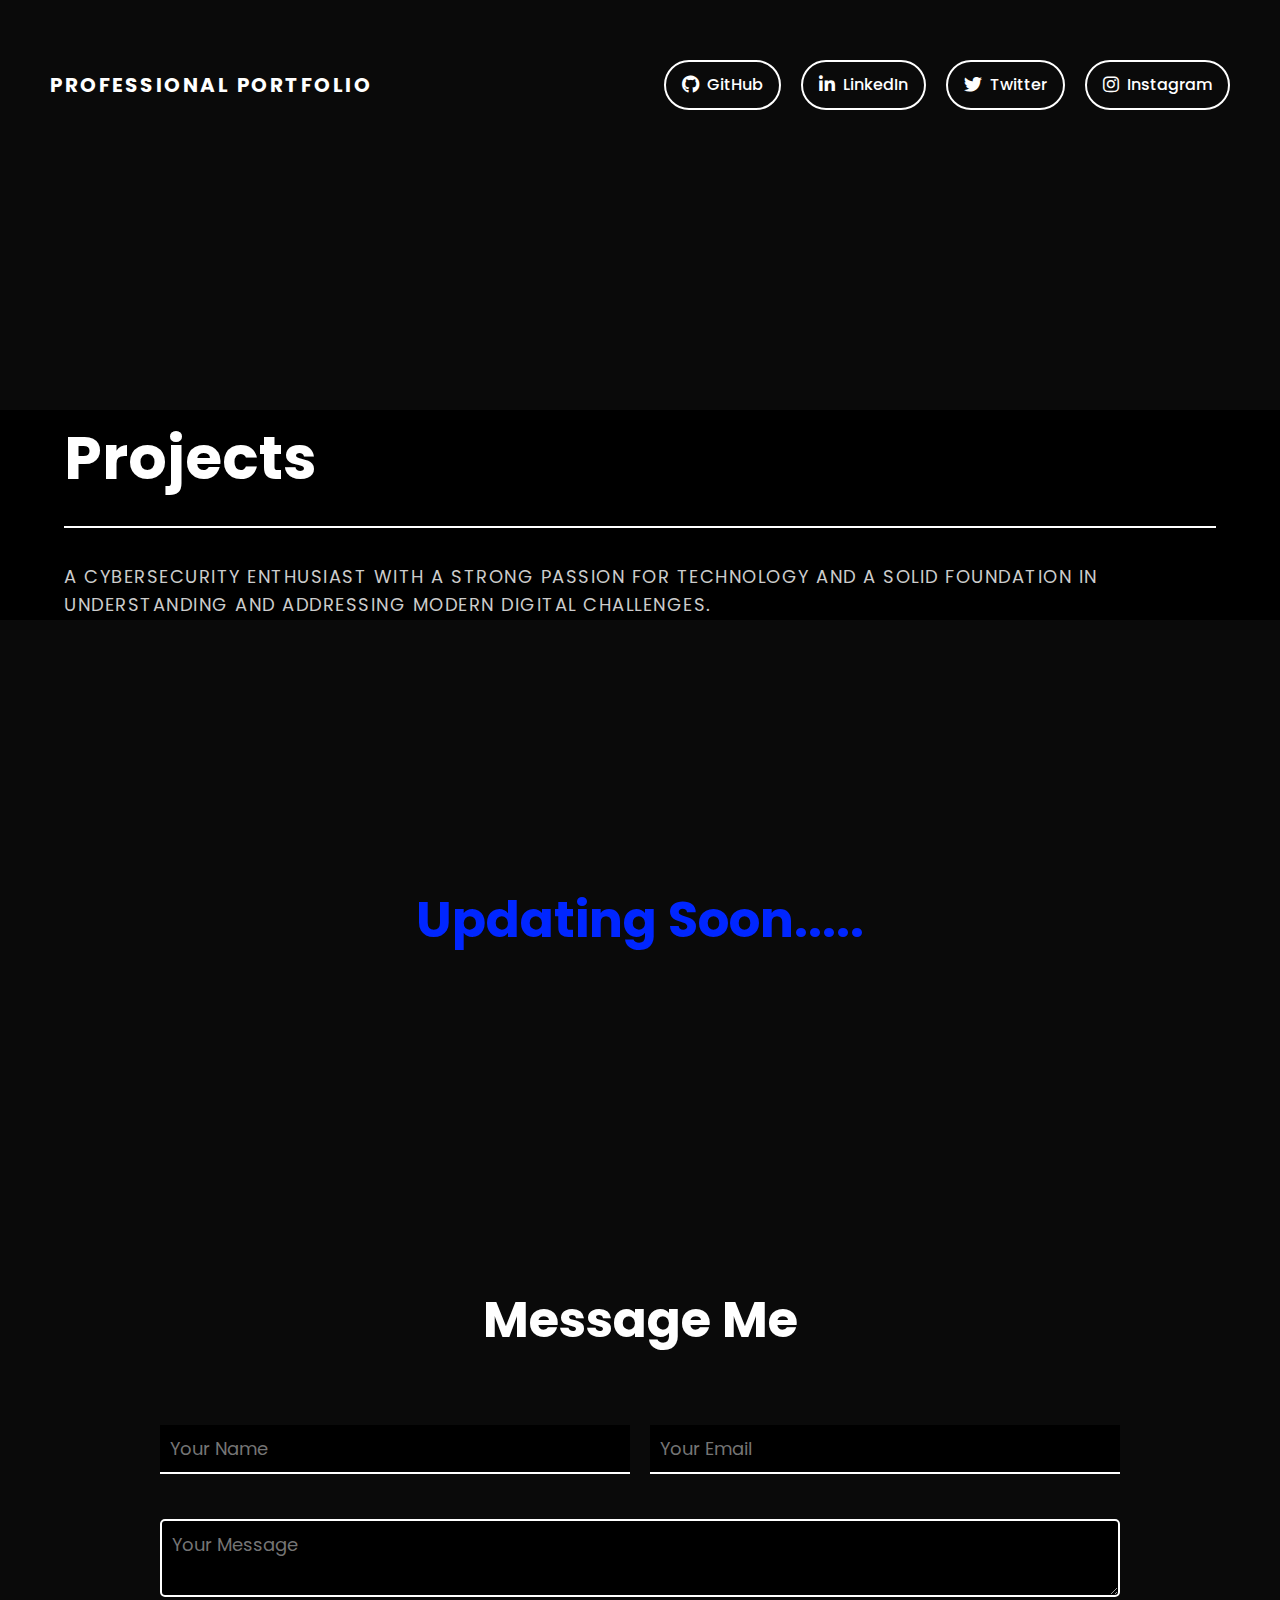
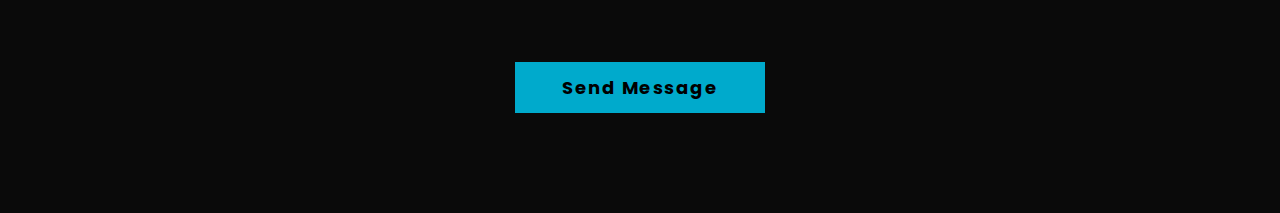
==== projects.html @ 66f27286 "Add files via upload" ====
<!DOCTYPE html>
<html lang="en">
<head>
  <meta charset="UTF-8" />
  <meta name="viewport" content="width=device-width, initial-scale=1.0" />
  <title>projects </title>
  <link rel="stylesheet" href="projects.css" />
  <link rel="stylesheet" href="https://cdnjs.cloudflare.com/ajax/libs/font-awesome/6.5.0/css/all.min.css" />
</head>
<body>
  <header>
    <div class="logo"><a href="index.html" style="text-decoration: none; color: white;">PROFESSIONAL PORTFOLIO</a></div>
    <nav class="navbar">
      <div class="social-links-desktop">
        <section class="social-media-row">
          <a href="https://github.com/DextroByt" target="_blank" class="social-button github">
            <i class="fab fa-github"></i>
            <span>GitHub</span>
          </a>
          <a href="https://linkedin.com/in/akash-chakresh" target="_blank" class="social-button linkedin">
            <i class="fab fa-linkedin-in"></i>
            <span>LinkedIn</span>
          </a>
          <a href="https://x.com/AkashChakresh" target="_blank" class="social-button twitter">
            <i class="fab fa-twitter"></i>
            <span>Twitter</span>
          </a>
          <a href="https://www.instagram.com/aakash_37" target="_blank"class="social-button email">
            <i class="fa-brands fa-instagram"></i>
            <span>Instagram</span>
          </a>
        </section>
      </div>
      <div class="nav-menu" id="navMenu">
        <button onclick="toggleMenu()"><img src="Assets/Menu-icon.svg" ></button>
        <div class="nav-links">
          <button class="close-btn" onclick="toggleMenu()">×</button>
          <a href="index.html">Home</a>
          <hr>
          <a href="about.html">About</a>
          <hr>
          <a href="skills.html">Skills</a>
          <hr>
          <a href="projects.html">Projects</a>
          <hr>
          <a href="certifications.html">Certifications</a>
        </div>
      </div>
    </nav>
  </header>

  <main>
    <section class="hero">
        <div class="hero-content">
          <h1>Projects  </h1>
          <hr />
          <div class="hero-row">
            <p>A cybersecurity enthusiast with a strong passion for technology and a solid foundation in understanding and addressing modern digital challenges.</p>
            </div>
          </div>
          
        </div>
      </section>
    <section>

      <div class="social-links-mobile">
        <section class="social-media-row">
          <a href="https://github.com/DextroByt" target="_blank" class="social-button github">
            <i class="fab fa-github"></i>
            <span>GitHub</span>
          </a>
          <a href="https://linkedin.com/in/akash-chakresh" target="_blank" class="social-button linkedin">
            <i class="fab fa-linkedin-in"></i>
            <span>LinkedIn</span>
          </a>
          <a href="https://x.com/AkashChakresh" target="_blank" class="social-button twitter">
            <i class="fab fa-twitter"></i>
            <span>Twitter</span>
          </a>
          <a href="https://www.instagram.com/aakash_37" target="_blank"class="social-button email">
            <i class="fa-brands fa-instagram"></i>
            <span>Instagram</span>
          </a>
        </section>
      </div>
      
    </section>
      <section class="main-section">
        <h1>Updating Soon.....</h1>
      </section>

    <section class="contact">
      <form>
        <h1>Message Me</h1>
        <div class="input-row">
          <input type="text" placeholder="Your Name" required />
          <input type="email" placeholder="Your Email" required />
        </div>
        <textarea placeholder="Your Message" required></textarea>
        <button type="submit">Send Message</button>
      </form>
    </section>
  </main>
  <script>
    function toggleMenu() {
      const nav = document.getElementById('navMenu');
      nav.classList.toggle('active');
    }

    document.addEventListener("DOMContentLoaded", () => {
    document.body.classList.add("fade-in");
  });
  </script>
  
</body>
</html>
---- projects.css ----
@import url('https://fonts.googleapis.com/css2?family=Poppins:wght@400;600&display=swap');

/* General Styles */
* {
  margin: 0;
  padding: 0;
  box-sizing: border-box;
  font-family: 'Poppins', sans-serif;
  overflow: smooth;
}

body::-webkit-scrollbar {
  display: none;
  opacity: 0;
  transition: opacity 0.5s ease;
}

body.fade-in {
  opacity: 1;
}

body {
  background-color: #0a0a0a;
  color: #ffffff;
  line-height: 1.6;
  font-size: 18px;
  overflow-x: hidden;
}

/* Header */
header {
  background-color: transparent;
  display: flex;
  justify-content: space-between;
  align-items: center;
  z-index: 999;
  padding: 50px;
}

.logo {
  font-size: 20px;
  font-weight: 700;
  letter-spacing: 2.5px;
  color: white;
  text-transform: uppercase;
}

.navbar {
  display: flex;
  justify-content: space-between;
  align-items: center;
}

.nav-menu {
  position: relative;
}

.nav-menu button {
  background: none;
  border: none;
  cursor: pointer;
  display: none; /* hidden by default */
}

/* Mobile nav links container */
.nav-links {
  display: flex;
  gap: 1rem;
}

.nav-links a {
  text-decoration: none;
  color: #000;
  font-weight: bold;
}

/* Show desktop version by default */
.social-links-desktop {
  display: flex;
}

.social-links-mobile {
  display: none;
}

/* Hero Section */
.hero {
  margin-top: 200px;
  margin-bottom: 200px;
  display: flex;
  align-items: center;
  justify-content: center;
  background-color: #000000;
}

.hero-content {
  display: flex;
  flex-direction: column;
  align-items: flex-start;
  text-align: left;
  max-width: 90vw;
  color: white;
}

.hero-content h1 {
  font-size: 60px;
  font-weight: bold;
  margin-bottom: 20px;
}

.hero-content hr {
  border: none;
  border-top: 2px solid white;
  width: 100%;
  margin: 0 auto 25px auto;
}


.hero-row {
  display: flex;
  gap: 40px;
  margin-top: 10px;
}

.hero-row p {

  font-size: 18px;
  color: #ccc;
  letter-spacing: 1.5px;
  text-transform: uppercase;
}

/* Main Sections */
main {
  padding: 40px 0;
}

.main-section{
    text-align: center;
    margin-top: 100px;
    padding: 60px 20px;
  }

.main-section h1 {
    font-size: 50px;
    color: #0026ff;
    animation: blink 1s infinite alternate;
  }

  @keyframes blink {
    from { opacity: 0.4; }
    to { opacity: 1; }
  }

.social-media-row {
  display: flex;
  justify-content: center;
  gap: 20px;
  margin: 10px auto;
  flex-wrap: wrap;
}

.social-button {
  display: flex;
  align-items: center;
  gap: 8px;
  font-size: 16px;
  font-weight: 500;
  color: white;
  text-decoration: none;
  padding: 10px 16px;
  border-radius: 30px;
  border: 2px solid white;
  background: transparent;
  transition: all 0.3s ease-in-out;
}

.social-button i {
  font-size: 18px;
}

/* Gradient hover styles */
.social-button.github:hover {
  background: linear-gradient(45deg, #333333, #0d9d5f);
  border: none;
}

.social-button.linkedin:hover {
  background: linear-gradient(45deg, #0e3a52, #00A0DC);
  border: none;
}

.social-button.twitter:hover {
  background: linear-gradient(45deg, #1DA1F2, #0d8ddb);
  border: none;
}

.social-button.email:hover {
  background: linear-gradient(45deg, #c850c0, #4158d0);
  border: none;
}

/* Contact Form */

.contact {
  width: 100%;
  display: flex;
  justify-content: center;
  padding: 40px 20px;
  /* Optional padding around the section */
  box-sizing: border-box;
  margin-top: 200px;
  margin-bottom: 0%;
}

form {
  width: 100%;
  max-width: 1000px;
  display: flex;
  flex-direction: column;
  justify-content: center;
  gap: 15px;
  padding: 20px;
  box-sizing: border-box;
}

form h1 {
  text-align: center;
  color: white;
  margin-bottom: 10px;
  font-size: 50px;
  margin-bottom: 50px;
}

/* Full-width input fields inside input-row */
form .input-row {
  display: flex;
  gap: 20px;
  width: 100%;
  margin-bottom: 30px;
}

form .input-row input {
  width: 100%;
  padding: 10px;
  font-size: 18px;
  background-color: black;
  border-style: none;
  border-bottom: 2px solid white;
  color: white;
  outline: none;
}

/* Textarea stays below inputs */
form textarea {
  padding: 10px;
  font-size: 18px;
  background-color: black;
  border: 2px solid white;
  max-width: 1000px;
  border-radius: 5px;
  color: white;
  box-sizing: border-box;
  resize: vertical;
  outline: none;
  margin-bottom: 50px;
}

/* Fixed-size submit button */
form button {
  margin: 0 auto;
  min-width: 250px;
  max-height: 80px;
  padding: 10px;
  border: 2px solid #00aacc;
  display: flex;
  justify-content: center;
  align-items: center;
  color: black;
  background: #00aacc;
  text-decoration: none;
  font-size: 18px;
  font-weight: bold;
  letter-spacing: 1.5px;
  transition: all 0.8s ease;
}

form button:hover {
  background-color: #00aacc;
  color: black;
}


@media (max-width:479px) {

  .social-links-desktop {
    display: none;
  }

  .resume-btn-tablet {
    display: none;
  }

  .social-links-mobile {
    display: flex;
    /* show below hero */
  }

  header {
    padding: 15px;
  }

  .logo {
    font-size: 12px;
  }

  .nav-menu button {
    display: block;
    z-index: 101;
    background: none;
    border: none;
    cursor: pointer;
  }

  .nav-menu button img {
    height: 40px;
  }

  .nav-links {
    display: none;
    flex-direction: column;
    justify-content: center;
    align-items: center;
    position: fixed;
    inset: 0;
    background: rgba(142, 141, 141, 0.208);
    backdrop-filter: blur(10px);
    z-index: 100;
    gap: 2rem;
    font-size: 1.5rem;
  }

  .nav-menu.active .nav-links {
    display: flex;
  }

  .nav-links a {
    color: white;
    text-decoration: none;
    font-weight: bold;
    transition: color 0.3s ease;
  }

  .nav-links a:hover {
    color: #007BFF;
  }

  .nav-links hr {
    display: none;
  }

  .nav-links .close-btn {
    position: absolute;
    top: 20px;
    right: 30px;
    background: none;
    border: none;
    font-size: 2rem;
    color: white;
    cursor: pointer;
    z-index: 102;
  }


  .nav-menu button img {
    height: 25px;
  }

  /* Hero Section */
  .hero {
    margin-top: 60px;
    margin-bottom: 80px;
  }

  .hero-content {
    max-width: 90vw;
  }


  .hero-content h1 {
    font-size: 20px;
    margin-bottom: 10px;
  }

  .hero-content hr {
    border-top: 1px solid white;
    margin: 0 auto 10px auto;
  }

  .hero-row {
    display: flex;
    margin-top: 5px;
  }

  .hero-row p {
    font-size: 12px;
  }

  .hero-btn {
    min-width: 160px;
    max-height: 40px;
    padding: 10px;
    font-size: 12px;
    margin-top: 20px;
  }

  .social-media-row {
    gap: 20px;
    margin: 10px auto;
    margin-bottom: 50px;
  }

  .social-button {
    display: flex;
    justify-content: center;
    gap: 15px;
    height: 50px;
    width: 50px;
    font-size: 18px;
    font-weight: 500;
    padding: 8px 14px;
    border-radius: 60px;
  }

  .social-button i {
    font-size: 18px;
  }

  .social-button span {
    display: none;
  }

  .contact {
    margin-top: 80px;
  }

  form {
    max-width: 500px;
  }

  form h1 {
    font-size: 30px;
  }


  /* Full-width input fields inside input-row */
  form .input-row {
    display: flex;
    flex-direction: column;
    gap: 20px;
    width: 100%;
    margin-bottom: 20px;
  }

  form .input-row input {
    width: 100%;
    padding: 8px;
    font-size: 14px;
  }

  /* Textarea stays below inputs */
  form textarea {
    padding: 8px;
    font-size: 14px;
    margin-bottom: 30px;
  }

  /* Fixed-size submit button */
  form button {
    margin: 0 auto;
    min-width: 150px;
    max-height: 50px;
    padding: 8px;
    font-size: 14px;
  }
}

/* Extra small mobile devices (portrait): 320px - 480px */
@media (min-width: 480px) and (max-width: 784px) {

  .social-links-desktop {
    display: none;
  }

  .resume-btn-tablet {
    display: none;
  }

  .social-links-mobile {
    display: flex;
    /* show below hero */
  }

  header {
    padding: 20px;
  }

  .logo {
    font-size: 14px;
  }

  .nav-menu button {
    display: block;
    z-index: 101;
    background: none;
    border: none;
    cursor: pointer;
  }

  .nav-menu button img {
    height: 40px;
  }

  .nav-links {
    display: none;
    flex-direction: column;
    justify-content: center;
    align-items: center;
    position: fixed;
    inset: 0;
    background: rgba(142, 141, 141, 0.208);
    backdrop-filter: blur(10px);
    z-index: 100;
    gap: 2rem;
    font-size: 1.5rem;
  }

  .nav-menu.active .nav-links {
    display: flex;
  }

  .nav-links a {
    color: white;
    text-decoration: none;
    font-weight: bold;
    transition: color 0.3s ease;
  }

  .nav-links a:hover {
    color: #007BFF;
  }

  .nav-links hr {
    display: none;
  }

  .nav-links .close-btn {
    position: absolute;
    top: 20px;
    right: 30px;
    background: none;
    border: none;
    font-size: 2rem;
    color: white;
    cursor: pointer;
    z-index: 102;
  }


  .nav-menu button img {
    height: 25px;
  }

  /* Hero Section */
  .hero {
    margin-top: 100px;
    margin-bottom: 100px;
  }

  .hero-content {
    max-width: 90vw;
  }


  .hero-content h1 {
    font-size: 25px;
    margin-bottom: 10px;
  }

  .hero-content hr {
    border-top: 2px solid white;
    margin: 0 auto 10px auto;
  }

  .hero-row {
    display: flex;
    margin-top: 5px;
  }

  .hero-row p {
    font-size: 12px;
  }

  .hero-btn {
    min-width: 180px;
    max-height: 40px;
    padding: 10px;
    font-size: 14px;
    margin-top: 20px;
  }

  .social-media-row {
    gap: 10px;
    margin: 10px auto;
  }

  .social-button {
    gap: 8px;
    font-size: 14px;
    font-weight: 400;
    padding: 8px 14px;
  }

  .social-button i {
    font-size: 14px;
  }


  .contact {
    margin-top: 120px;
  }

  form {
    max-width: 500px;
  }


  /* Full-width input fields inside input-row */
  form .input-row {
    display: flex;
    flex-direction: column;
    gap: 20px;
    width: 100%;
    margin-bottom: 20px;
  }
}


/* Small tablets (portrait): 576px - 768px */
@media (min-width: 785px) and (max-width: 995px) {
  .social-links-desktop {
    display: none;
    /* hide from nav */
  }

  .resume-btn-tablet {
    display: none;
  }

  .resume-btn-mobile {
    display: flex;
  }

  .social-links-mobile {
    display: flex;
    /* show below hero */
    justify-content: center;
    gap: 15px;
    margin: 20px auto;
    flex-wrap: wrap;
  }

  header {
    padding: 30px;
  }

  .logo {
    font-size: 18px;
  }

  .nav-menu button img {
    height: 30px;
  }

  .nav-menu button {
    display: block;
    z-index: 101;
    background: none;
    border: none;
    cursor: pointer;
  }

  .nav-menu button img {
    height: 40px;
  }

  .nav-links {
    display: none;
    flex-direction: column;
    justify-content: center;
    align-items: center;
    position: fixed;
    inset: 0;
    background: rgba(142, 141, 141, 0.208);
    backdrop-filter: blur(10px);
    z-index: 100;
    gap: 2rem;
    font-size: 1.5rem;
  }

  .nav-menu.active .nav-links {
    display: flex;
  }

  .nav-links a {
    color: white;
    text-decoration: none;
    font-weight: bold;
    transition: color 0.3s ease;
  }

  .nav-links a:hover {
    color: #007BFF;
  }

  .nav-links hr {
    display: none;
  }

  .nav-links .close-btn {
    position: absolute;
    top: 20px;
    right: 30px;
    background: none;
    border: none;
    font-size: 2rem;
    color: white;
    cursor: pointer;
    z-index: 102;
  }

  /* Hero Section */
  .hero {
    margin-top: 120px;
    margin-bottom: 120px;
  }

  .hero-content {
    max-width: 90vw;
  }


  .hero-content h1 {
    font-size: 40px;
    margin-bottom: 15px;
  }

  .hero-content hr {
    border-top: 2px solid white;
    margin: 0 auto 15px auto;
  }

  .hero-row {
    display: flex;
    margin-top: 5px;
  }

  .hero-row p {
    font-size: 14px;
  }

  .hero-btn {
    min-width: 200px;
    max-height: 50px;
    padding: 10px;
    font-size: 16px;
    margin-top: 20px;
  }


  .contact {
    margin-top: 150px;
  }

  form {
    max-width: 700px;
  }


  /* Full-width input fields inside input-row */
  form .input-row {
    gap: 15px;
    margin-bottom: 20px;
  }

}


/* Medium tablets (landscape): 769px - 1024px */
@media (min-width: 996px) and (max-width: 1199px) {
  .social-links-desktop {
    display: none;
    /* hide from nav */
  }

  .resume-btn-tablet {
    display: flex;
  }

  .resume-btn-mobile {
    display: none;
  }

  .social-links-mobile {
    display: flex;
    /* show below hero */
    justify-content: center;
    gap: 20px;
    margin: 20px auto;
    flex-wrap: wrap;
  }

  .logo {
    font-size: 18px;
  }

  .nav-menu button {
    display: block;
    z-index: 101;
    background: none;
    border: none;
    cursor: pointer;
  }

  .nav-menu button img {
    height: 40px;
  }

  .nav-links {
    display: none;
    flex-direction: column;
    justify-content: center;
    align-items: center;
    position: fixed;
    inset: 0;
    background: rgba(142, 141, 141, 0.208);
    backdrop-filter: blur(10px);
    z-index: 100;
    gap: 2rem;
    font-size: 1.5rem;
  }

  .nav-menu.active .nav-links {
    display: flex;
  }

  .nav-links a {
    color: white;
    text-decoration: none;
    font-weight: bold;
    transition: color 0.3s ease;
  }

  .nav-links a:hover {
    color: #007BFF;
  }

  .nav-links hr {
    display: none;
  }

  .nav-links .close-btn {
    position: absolute;
    top: 20px;
    right: 30px;
    background: none;
    border: none;
    font-size: 2rem;
    color: white;
    cursor: pointer;
    z-index: 102;
  }


  /* Hero Section */
  .hero {
    margin-top: 180px;
    margin-bottom: 180px;
  }

  .hero-content h1 {
    font-size: 45px;
    margin-bottom: 15px;
  }

  .hero-btn {
    min-width: 200px;
    max-height: 50px;
    padding: 10px;
    font-size: 16px;
  }

  .hero-row {
    display: flex;
    gap: 30px;
    margin-top: 8px;
  }

  .hero-row p {
    font-size: 16px;
  }

  .contact {
    margin-top: 180px;
  }

  form {
    max-width: 800px;
  }

  /* Full-width input fields inside input-row */
  form .input-row {
    gap: 15px;
    margin-bottom: 20px;
  }

  /* Fixed-size submit button */
  form button {
    margin: 0 auto;
    min-width: 200px;
    max-height: 50px;
    font-size: 16px;
  }
}


/* Large devices (desktops): 1025px and up */
@media (min-width: 1200px) {
  .resume-btn-tablet {
    display: flex;
  }

  .resume-btn-mobile {
    display: none;
  }

  .nav-menu{
    display: none;
  }
}
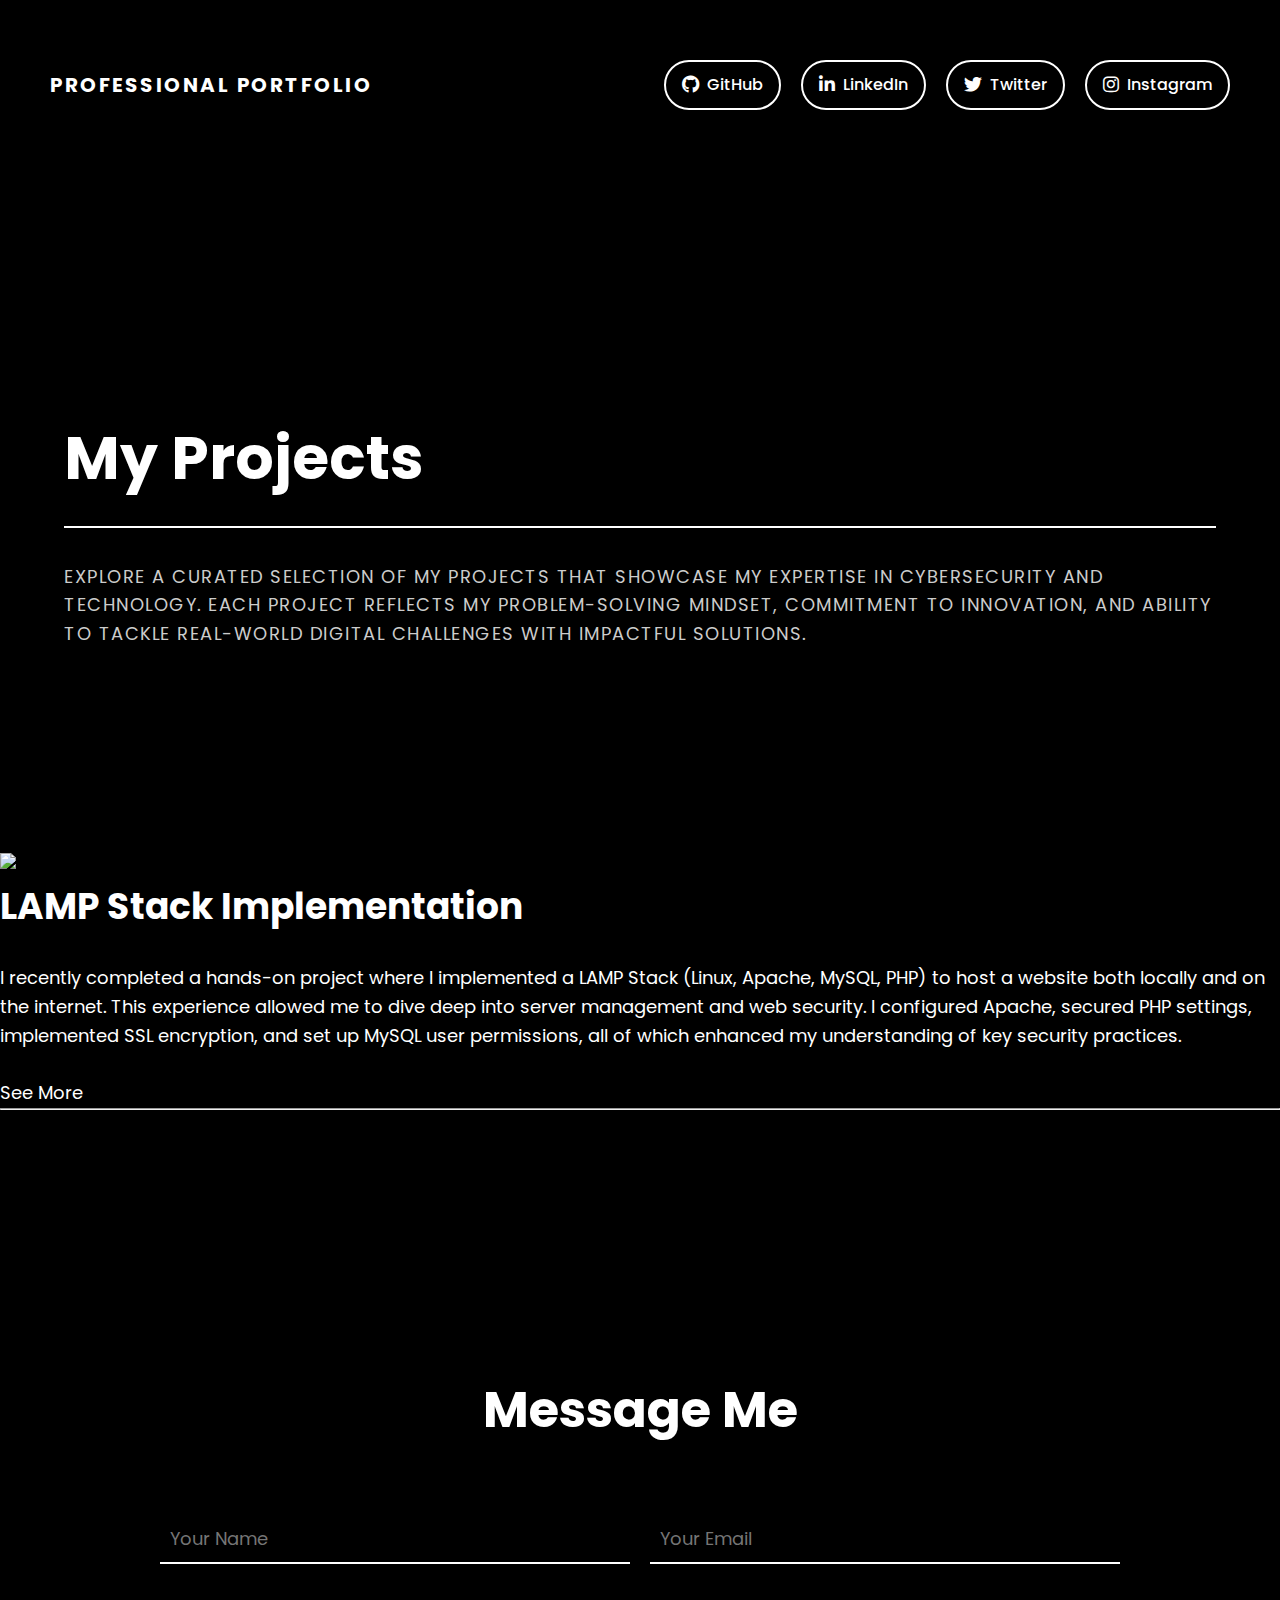
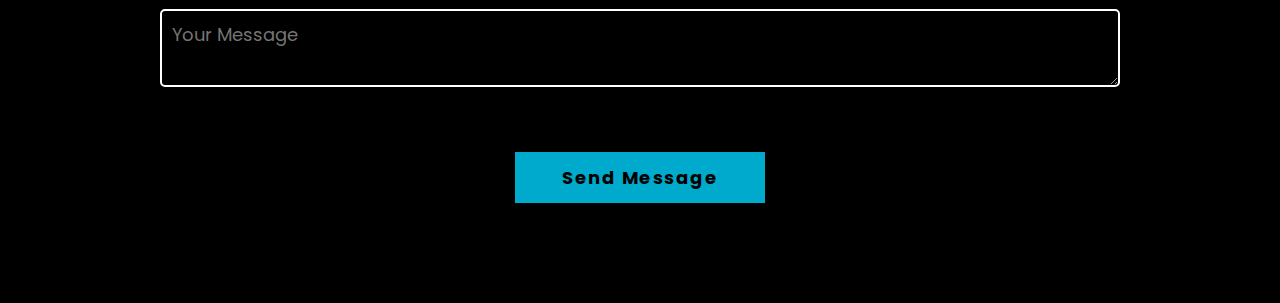
==== commit 8347de3c: "Update projects.html" ====
--- a/projects.html
+++ b/projects.html
@@ -1,5 +1,6 @@
 <!DOCTYPE html>
 <html lang="en">
+
 <head>
   <meta charset="UTF-8" />
   <meta name="viewport" content="width=device-width, initial-scale=1.0" />
@@ -7,10 +8,15 @@
   <link rel="stylesheet" href="projects.css" />
   <link rel="stylesheet" href="https://cdnjs.cloudflare.com/ajax/libs/font-awesome/6.5.0/css/all.min.css" />
 </head>
+
 <body>
   <header>
+
+    <!-- Logo Section Section -->
     <div class="logo"><a href="index.html" style="text-decoration: none; color: white;">PROFESSIONAL PORTFOLIO</a></div>
     <nav class="navbar">
+
+      <!-- Social Links Section for Desktop -->
       <div class="social-links-desktop">
         <section class="social-media-row">
           <a href="https://github.com/DextroByt" target="_blank" class="social-button github">
@@ -25,14 +31,16 @@
             <i class="fab fa-twitter"></i>
             <span>Twitter</span>
           </a>
-          <a href="https://www.instagram.com/aakash_37" target="_blank"class="social-button email">
+          <a href="https://www.instagram.com/aakash_37" target="_blank" class="social-button email">
             <i class="fa-brands fa-instagram"></i>
             <span>Instagram</span>
           </a>
         </section>
       </div>
+
+      <!-- Menu Pop-up section -->
       <div class="nav-menu" id="navMenu">
-        <button onclick="toggleMenu()"><img src="Assets/Menu-icon.svg" ></button>
+        <button onclick="toggleMenu()"><img src="Assets/Menu-icon.svg"></button>
         <div class="nav-links">
           <button class="close-btn" onclick="toggleMenu()">×</button>
           <a href="index.html">Home</a>
@@ -46,23 +54,77 @@
           <a href="certifications.html">Certifications</a>
         </div>
       </div>
+
+
     </nav>
   </header>
 
   <main>
+
+    <!-- Hero Section -->
     <section class="hero">
-        <div class="hero-content">
-          <h1>Projects  </h1>
-          <hr />
-          <div class="hero-row">
-            <p>A cybersecurity enthusiast with a strong passion for technology and a solid foundation in understanding and addressing modern digital challenges.</p>
+      <div class="hero-content">
+        <h1>My <span>Projects</span></h1>
+        <hr />
+        <div class="hero-row">
+          <p>Explore a curated selection of my projects that showcase my expertise in cybersecurity and technology. Each project reflects my problem-solving mindset, commitment to innovation, and ability to tackle real-world digital challenges with impactful solutions.</p>
+        </div>
+      </div>
+      </div>
+    </section>
+
+
+    <!-- Project Section : Use the Template for the first project to add the image and the description and in CSS for Specific Project you just need to apply the H1 and see the Project section for further details-->
+    <section class="project-section">
+      <div class="project-col">
+        <div class="project-card-1">
+          <div class="project-img">
+            <img src="Assets/LAMP-stack-img.png" >
+          </div>
+          <div class="project-desc">
+            <h1>LAMP Stack Implementation</h1>
+            <br>
+            <p>I recently completed a hands-on project where I implemented a LAMP Stack (Linux, Apache, MySQL, PHP) to host a website both locally and on the internet. This experience allowed me to dive deep into server management and web security. I configured Apache, secured PHP settings, implemented SSL encryption, and set up MySQL user permissions, all of which enhanced my understanding of key security practices.</p>
+            <br>
+            
+            <div class="hiddenContent" style="display:none;">
+              <p>As part of this project, I’ve documented the entire process in a comprehensive guide, which is available in PDF format. This guide outlines the steps to securely set up and host a website on a LAMP Stack, providing valuable insights into securing web applications, hardening servers, and managing databases. This experience has not only strengthened my technical skills but also improved my ability to identify and mitigate vulnerabilities, preparing me for future cybersecurity challenges.</p>
+              <br>
+              <p>You can refer to the PDF for a detailed walkthrough on how to set up your own secure LAMP Stack! <a href="Assets/LAMP-STACK.pdf">Click Here</a> </p>
+              <br>
             </div>
+            <div class="see-more" onclick="toggleContent(this)" style=" cursor: pointer;" >See More</div>
           </div>
-          
         </div>
-      </section>
+
+        <hr>
+
+        <!-- <div class="project-card-2">
+          <div class="project-img">
+            <img src="Assets/LAMP-stack-img.png" >
+          </div>
+          <div class="project-desc">
+            <h1>LAMP Stack Implementation</h1>
+            <br>
+            <p>I recently completed a hands-on project where I implemented a LAMP Stack (Linux, Apache, MySQL, PHP) to host a website both locally and on the internet. This experience allowed me to dive deep into server management and web security. I configured Apache, secured PHP settings, implemented SSL encryption, and set up MySQL user permissions, all of which enhanced my understanding of key security practices.</p>
+            <br>
+            
+            <div class="hiddenContent" style="display:none;">
+              <p>As part of this project, I’ve documented the entire process in a comprehensive guide, which is available in PDF format. This guide outlines the steps to securely set up and host a website on a LAMP Stack, providing valuable insights into securing web applications, hardening servers, and managing databases. This experience has not only strengthened my technical skills but also improved my ability to identify and mitigate vulnerabilities, preparing me for future cybersecurity challenges.</p>
+              <br>
+              <p>You can refer to the PDF for a detailed walkthrough on how to set up your own secure LAMP Stack! <a href="Assets/LAMP-STACK.pdf">Click Here</a> </p>
+              <br>
+            </div>
+            <div class="see-more" onclick="toggleContent(this)" style=" cursor: pointer;" >See More</div>
+          </div>
+        </div> -->
+
+      </div>
+    </section>
+
+
+    <!-- Social links Section for Mobile  -->
     <section>
-
       <div class="social-links-mobile">
         <section class="social-media-row">
           <a href="https://github.com/DextroByt" target="_blank" class="social-button github">
@@ -77,30 +139,31 @@
             <i class="fab fa-twitter"></i>
             <span>Twitter</span>
           </a>
-          <a href="https://www.instagram.com/aakash_37" target="_blank"class="social-button email">
+          <a href="https://www.instagram.com/aakash_37" target="_blank" class="social-button email">
             <i class="fa-brands fa-instagram"></i>
             <span>Instagram</span>
           </a>
         </section>
       </div>
-      
     </section>
-      <section class="main-section">
-        <h1>Updating Soon.....</h1>
-      </section>
 
+
+    <!-- Contact  Section -->
     <section class="contact">
-      <form>
+      <form action="https://formspree.io/f/moverrqn" method="POST" >
         <h1>Message Me</h1>
         <div class="input-row">
-          <input type="text" placeholder="Your Name" required />
-          <input type="email" placeholder="Your Email" required />
+          <input type="text" name="name" placeholder="Your Name" required />
+          <input type="email"  name="email" placeholder="Your Email" required />
         </div>
-        <textarea placeholder="Your Message" required></textarea>
+        <textarea placeholder="Your Message" name="message" required></textarea>
         <button type="submit">Send Message</button>
       </form>
     </section>
-  </main>
+</main>
+
+
+  <!-- JavaScript Section -->
   <script>
     function toggleMenu() {
       const nav = document.getElementById('navMenu');
@@ -108,9 +171,23 @@
     }
 
     document.addEventListener("DOMContentLoaded", () => {
-    document.body.classList.add("fade-in");
-  });
+      document.body.classList.add("fade-in");
+    });
+
+    function toggleContent(element) {
+    const hiddenContent = element.previousElementSibling;
+    if (hiddenContent.style.display === "none") {
+      hiddenContent.style.display = "block";
+      element.textContent = "See Less";
+    } else {
+      hiddenContent.style.display = "none";
+      element.textContent = "See More";
+    }
+  }
+
+
   </script>
-  
+
 </body>
+
 </html>
--- a/projects.css
+++ b/projects.css
@@ -20,7 +20,7 @@
 }
 
 body {
-  background-color: #0a0a0a;
+  background-color: black;
   color: #ffffff;
   line-height: 1.6;
   font-size: 18px;
@@ -947,4 +947,4 @@
   .nav-menu{
     display: none;
   }
-}+}
